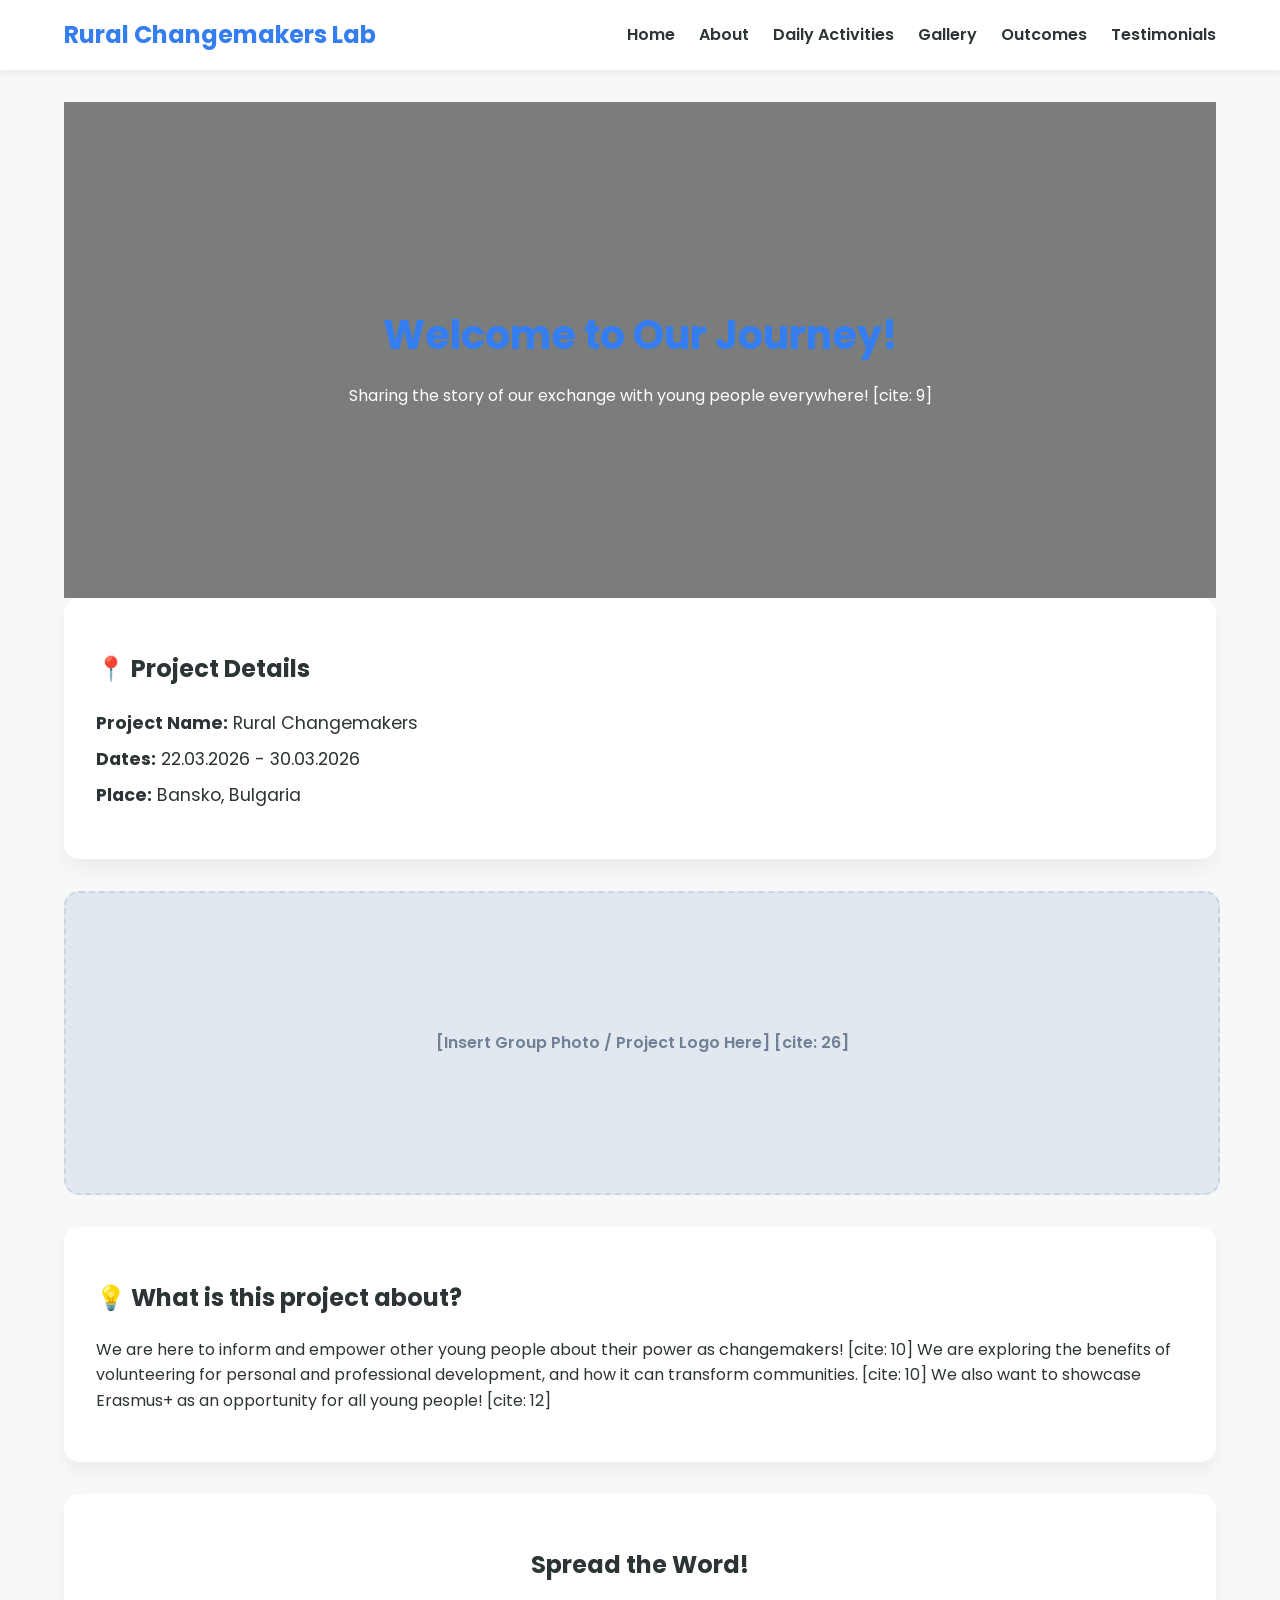
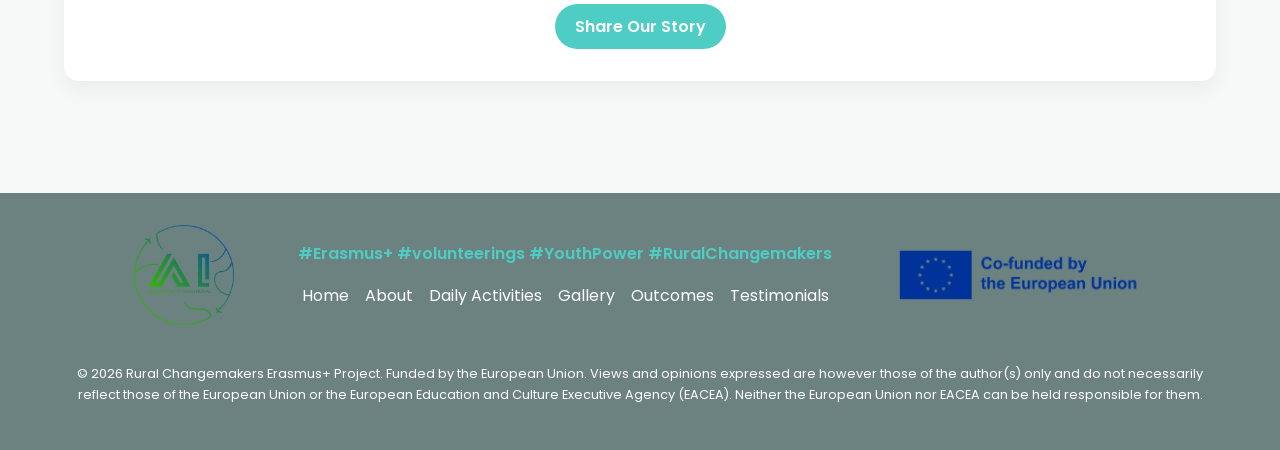
==== index.html @ 68622f0f "Initial commit" ====
<!DOCTYPE html>
<html lang="en">
<head>
  <meta charset="UTF-8">
  <meta name="viewport" content="width=device-width, initial-scale=1.0">
  <title>Rural Changemakers</title>
  <link href="https://fonts.googleapis.com/css2?family=Poppins:wght@400;600;700&display=swap" rel="stylesheet">
  <link rel="stylesheet" href="css/style.css">
</head>
<body>

<header>
  <nav>
    <div class="logo">Rural Changemakers Lab</div>

    <div class="hamburger" onclick="toggleMenu()">
      <div></div>
      <div></div>
      <div></div>
    </div>

    <ul class="nav-links" id="navLinks">
      <li><a href="index.html">Home</a></li>
      <li><a href="about.html">About</a></li>
      <li><a href="activities.html">Daily Activities</a></li>
      <li><a href="gallery.html">Gallery</a></li>
      <li><a href="outcomes.html">Outcomes</a></li>
      <li><a href="testimonials.html">Testimonials</a></li>
    </ul>
  </nav>
</header>

<main>
  <header class="hero" style="position: relative; overflow: hidden; color: white; min-height: 400px; display: flex; flex-direction: column; justify-content: center; align-items: center; text-align: center;">

    <!-- Background Slider -->
    <div class="bg-slider">
      <div class="slide active" style="background-image: url('https://images.unsplash.com/photo-1506501139174-099022df5260?ixlib=rb-1.2.1&auto=format&fit=crop&w=1951&q=80');"></div>
      <div class="slide" style="background-image: url('https://images.unsplash.com/photo-1523240795612-9a054b0db644?ixlib=rb-1.2.1&auto=format&fit=crop&w=1950&q=80');"></div>
      <div class="slide" style="background-image: url('https://images.unsplash.com/photo-1511632765486-a01980e01a18?ixlib=rb-1.2.1&auto=format&fit=crop&w=1950&q=80');"></div>

      <!-- Optional: Dark overlay to make text readable -->
      <div class="slider-overlay"></div>
    </div>

    <!-- Content that sits on top -->
    <div class="hero-content" style="position: relative; z-index: 2;">
      <h1>Welcome to Our Journey!</h1>
      <p>Sharing the story of our exchange with young people everywhere! [cite: 9]</p>
    </div>
  </header>

  <section class="card">
    <h2>📍 Project Details</h2>
    <ul class="details-list">
      <li><strong>Project Name:</strong> Rural Changemakers</li>
      <li><strong>Dates:</strong> 22.03.2026 - 30.03.2026</li>
      <li><strong>Place:</strong> Bansko, Bulgaria</li>
    </ul>
  </section>

  <div class="image-placeholder">
    [Insert Group Photo / Project Logo Here] [cite: 26]
  </div>

  <section class="card">
    <h2>💡 What is this project about?</h2>
    <p>We are here to inform and empower other young people about their power as changemakers! [cite: 10] We are exploring the benefits of volunteering for personal and professional development, and how it can transform communities. [cite: 10] We also want to showcase Erasmus+ as an opportunity for all young people! [cite: 12]</p>
  </section>

  <section class="card" style="text-align: center;">
    <h2>Spread the Word!</h2>
    <button class="btn" onclick="sharePage()">Share Our Story</button>
  </section>
</main>

<footer>
  <div class="footer-content">

    <div style="display: flex; justify-content: center; align-items: center; gap: 4rem; width: 100%;">
      <div class="footer-logo-left">
        <img src="img/AI-logo.png" alt="Left Logo Placeholder" style="max-width: 100px;">
      </div>

      <div class="footer-center" style="text-align: center;">
        <p class="footer-hashtags">#Erasmus+ #volunteerings #YouthPower #RuralChangemakers</p>

        <ul class="footer-links">
          <li><a href="index.html">Home</a></li>
          <li><a href="about.html">About</a></li>
          <li><a href="activities.html">Daily Activities</a></li>
          <li><a href="gallery.html">Gallery</a></li>
          <li><a href="outcomes.html">Outcomes</a></li>
          <li><a href="testimonials.html">Testimonials</a></li>
        </ul>
      </div>

      <div class="footer-logo-right">
        <img src="img/EN_Co-fundedbytheEU_RGB_Monochrome.png" alt="Right Logo Placeholder" style="max-width: 250px;">
      </div>
    </div>

    <p style="font-size: 0.8rem; margin-top: 1rem;">
      © 2026 Rural Changemakers Erasmus+ Project.
      Funded by the European Union. Views and opinions expressed are however those of the author(s) only and do not necessarily reflect those of the European Union or the European Education and Culture Executive Agency (EACEA). Neither the European Union nor EACEA can be held responsible for them.
    </p>
  </div>
</footer>

<script src="js/app.js"></script>
</body>
</html>
---- css/style.css ----
/* CSS styles for a youth-friendly, attractive design [cite: 53] */
:root {
  --primary-color: #357EF2;
  --secondary-color: #4ECDC4;
  --dark-text: #2D3436;
  --light-bg: #F7F9F9;
  --footer-bg: #6C8280;
}

body {
  font-family: 'Poppins', sans-serif;
  margin: 0;
  padding: 0;
  background-color: var(--light-bg);
  color: var(--dark-text);
  line-height: 1.6;
}

/* Easy to navigate menu  */
nav {
  display: flex;
  justify-content: space-between;
  align-items: center;
  background-color: white;
  padding: 1rem 5%;
  box-shadow: 0 4px 6px rgba(0,0,0,0.05);
  position: sticky;
  top: 0;
  z-index: 100;
}

.logo {
  font-size: 1.5rem;
  font-weight: 700;
  color: var(--primary-color);
}

 /* ... existing code ... */
 .slider-container {
   max-width: 800px;
   margin: 2rem auto;
   position: relative;
   overflow: hidden;
   border-radius: 8px;
   box-shadow: 0 4px 8px rgba(0,0,0,0.1);
 }

 .slider .slide {
   display: none;
 }

 .slider .slide.active {
   display: block;
 }

 .slider img {
   width: 100%;
   height: auto;
   display: block;
 }

 .slider .prev, .slider .next {
   cursor: pointer;
   position: absolute;
   top: 50%;
   width: auto;
   padding: 16px;
   margin-top: -22px;
   color: white;
   font-weight: bold;
   font-size: 18px;
   transition: 0.6s ease;
   border-radius: 0 3px 3px 0;
   user-select: none;
   background-color: rgba(0,0,0,0.5);
   border: none;
 }

 .slider .next {
   right: 0;
   border-radius: 3px 0 0 3px;
 }

 .slider .prev:hover, .slider .next:hover {
   background-color: rgba(0,0,0,0.8);
 }
 /* ... existing code ... */

.nav-links {
  list-style: none;
  display: flex;
  gap: 1.5rem;
  margin: 0;
  padding: 0;
}

.nav-links a {
  text-decoration: none;
  color: var(--dark-text);
  font-weight: 600;
  transition: color 0.3s;
}

.nav-links a:hover {
  color: var(--secondary-color);
}

/* Hamburger menu for mobile responsiveness  */
.hamburger {
  display: none;
  cursor: pointer;
  flex-direction: column;
  gap: 5px;
}

.hamburger div {
  width: 25px;
  height: 3px;
  background-color: var(--dark-text);
  transition: all 0.3s;
}

main {
  padding: 2rem 5%;
  max-width: 1200px;
  margin: auto;
}

.hero {
  text-align: center;
  padding: 3rem 0;
}

.hero h1 {
  color: var(--primary-color);
  font-size: 2.5rem;
  margin-bottom: 1rem;
}

.card {
  background: white;
  border-radius: 15px;
  padding: 2rem;
  box-shadow: 0 10px 20px rgba(0,0,0,0.05);
  margin-bottom: 2rem;
}

.details-list {
  list-style: none;
  padding: 0;
  font-size: 1.1rem;
}

.details-list li {
  margin-bottom: 0.5rem;
}

.image-placeholder {
  width: 100%;
  height: 300px;
  background-color: #E2E8F0;
  border-radius: 15px;
  display: flex;
  align-items: center;
  justify-content: center;
  font-weight: 600;
  color: #718096;
  margin-bottom: 2rem;
  border: 2px dashed #CBD5E0;
}

.btn {
  background-color: var(--secondary-color);
  color: white;
  border: none;
  padding: 10px 20px;
  border-radius: 25px;
  font-size: 1rem;
  font-weight: 600;
  cursor: pointer;
  transition: transform 0.2s, background-color 0.2s;
  font-family: inherit;
}

.btn:hover {
  background-color: #3bbcb3;
  transform: translateY(-2px);
}

.hashtags {
  color: var(--primary-color);
  font-weight: 600;
  margin-top: 1rem;
}

@media (max-width: 768px) {
  .nav-links {
    display: none;
    flex-direction: column;
    position: absolute;
    top: 100%;
    left: 0;
    width: 100%;
    background-color: white;
    text-align: center;
    padding: 1rem 0;
    box-shadow: 0 4px 6px rgba(0,0,0,0.05);
  }
  .nav-links.active {
    display: flex;
  }
  .hamburger {
    display: flex;
  }
}
 /* Footer Styles */
 footer {
   background-color: var(--footer-bg);
   color: white;
   text-align: center;
   padding: 2rem 5%;
   margin-top: 3rem;
 }

 .footer-content {
   max-width: 1200px;
   margin: auto;
   display: flex;
   flex-direction: column;
   gap: 1rem;
   align-items: center;
 }

 .footer-hashtags {
   color: var(--secondary-color);
   font-weight: 600;
   margin: 0.5rem 0;
 }

 .footer-links {
   list-style: none;
   padding: 0;
   display: flex;
   gap: 1rem;
   flex-wrap: wrap;
   justify-content: center;
 }

 .footer-links a {
   color: white;
   text-decoration: none;
   transition: color 0.3s;
 }

 .footer-links a:hover {
   color: var(--primary-color);
 }

 .snowball-message {
   font-style: italic;
   color: #CBD5E0;
   margin-top: 1rem;
 }

 /* ... existing code ... */

 /* Background Slider Styles */
 .bg-slider {
   position: absolute;
   top: 0;
   left: 0;
   width: 100%;
   height: 100%;
   z-index: 1;
 }

 .bg-slider .slide {
   position: absolute;
   top: 0;
   left: 0;
   width: 100%;
   height: 100%;
   background-size: cover;
   background-position: center;
   opacity: 0;
   transition: opacity 1s ease-in-out;
 }

 .bg-slider .slide.active {
   opacity: 1;
 }

 .bg-slider .slider-overlay {
   position: absolute;
   top: 0;
   left: 0;
   width: 100%;
   height: 100%;
   background-color: rgba(0, 0, 0, 0.5); /* Darkens the images so white text is readable */
   z-index: 1;
 }
 /* ... existing code ... */
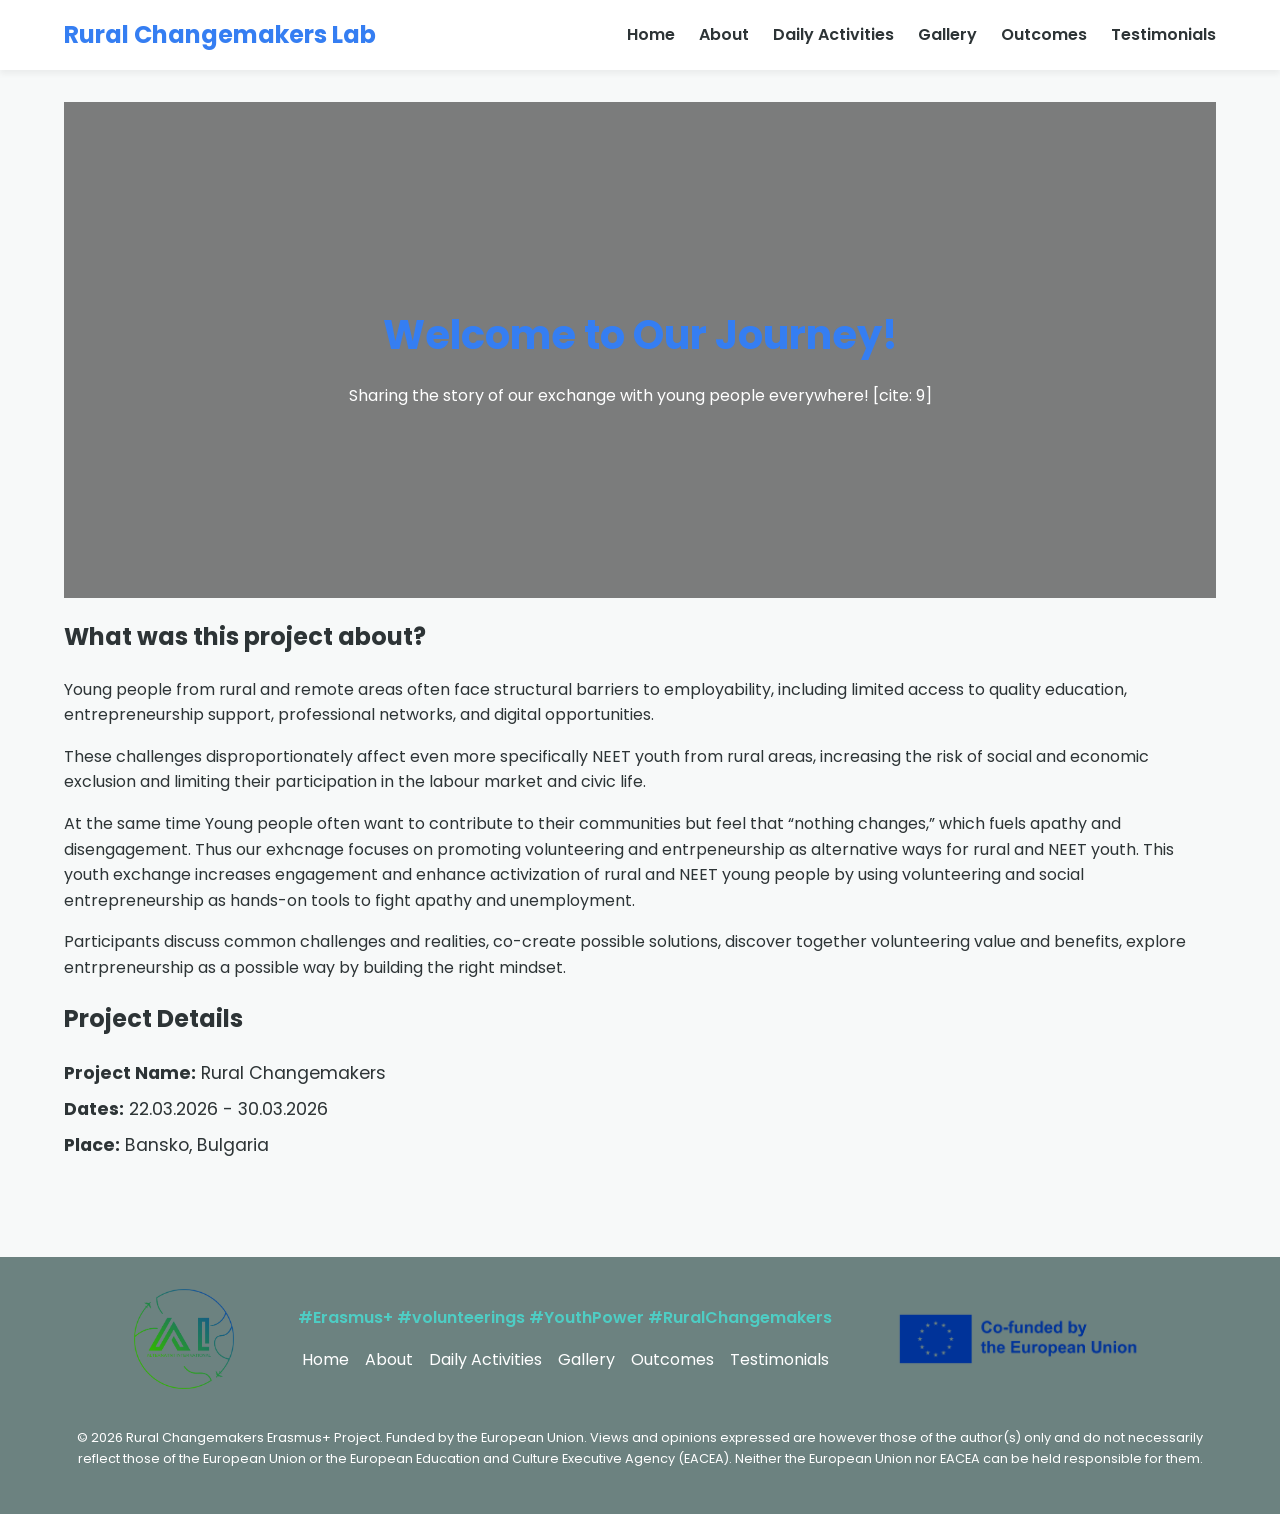
==== commit 3593f72f: "Update." ====
--- a/index.html
+++ b/index.html
@@ -31,6 +31,7 @@
 </header>
 
 <main>
+
   <header class="hero" style="position: relative; overflow: hidden; color: white; min-height: 400px; display: flex; flex-direction: column; justify-content: center; align-items: center; text-align: center;">
 
     <!-- Background Slider -->
@@ -50,28 +51,30 @@
     </div>
   </header>
 
-  <section class="card">
-    <h2>📍 Project Details</h2>
-    <ul class="details-list">
-      <li><strong>Project Name:</strong> Rural Changemakers</li>
-      <li><strong>Dates:</strong> 22.03.2026 - 30.03.2026</li>
-      <li><strong>Place:</strong> Bansko, Bulgaria</li>
-    </ul>
-  </section>
+  <h2>What was this project about?</h2>
+  <p>
+    Young people from rural and remote areas often face structural barriers to employability, including limited access to quality education, entrepreneurship support, professional networks, and digital opportunities.
+  </p>
 
-  <div class="image-placeholder">
-    [Insert Group Photo / Project Logo Here] [cite: 26]
-  </div>
+  <p>
+    These challenges disproportionately affect even more specifically NEET youth from rural areas, increasing the risk of social and economic exclusion and limiting their participation in the labour market and civic life.
+  </p>
 
-  <section class="card">
-    <h2>💡 What is this project about?</h2>
-    <p>We are here to inform and empower other young people about their power as changemakers! [cite: 10] We are exploring the benefits of volunteering for personal and professional development, and how it can transform communities. [cite: 10] We also want to showcase Erasmus+ as an opportunity for all young people! [cite: 12]</p>
-  </section>
+  <p>
+    At the same time Young people often want to contribute to their communities but feel that “nothing changes,” which fuels apathy and disengagement. Thus our exhcnage focuses on promoting volunteering and entrpeneurship as alternative ways for rural and NEET youth. This youth exchange increases engagement and enhance activization of rural and NEET young people by using volunteering and social entrepreneurship as hands-on tools to fight apathy and unemployment.
+  </p>
 
-  <section class="card" style="text-align: center;">
-    <h2>Spread the Word!</h2>
-    <button class="btn" onclick="sharePage()">Share Our Story</button>
-  </section>
+  <p>
+    Participants discuss common challenges and realities, co-create possible solutions, discover together volunteering value and benefits, explore entrpreneurship as a possible way by building the right mindset.
+  </p>
+
+  <h2>Project Details</h2>
+  <ul class="details-list">
+    <li><strong>Project Name:</strong> Rural Changemakers</li>
+    <li><strong>Dates:</strong> 22.03.2026 - 30.03.2026</li>
+    <li><strong>Place:</strong> Bansko, Bulgaria</li>
+  </ul>
+
 </main>
 
 <footer>
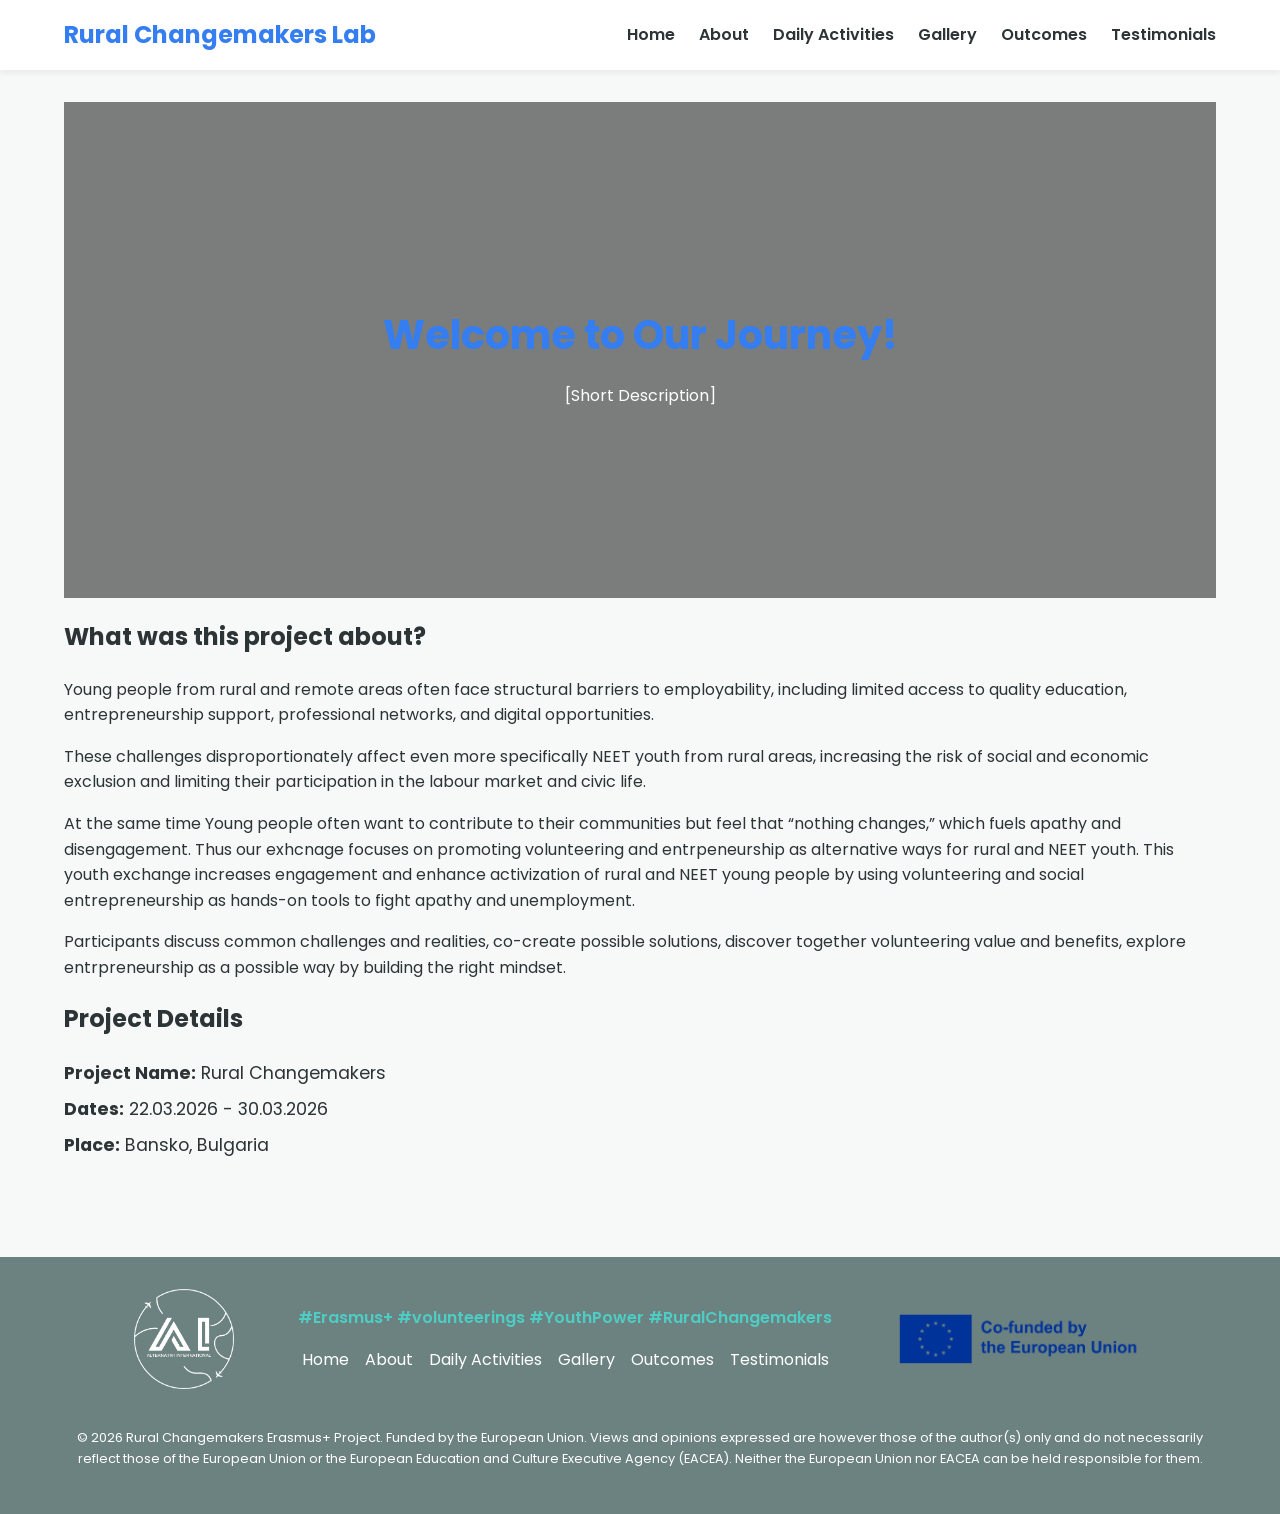
==== commit 7d6d64f8: "Update 2." ====
--- a/index.html
+++ b/index.html
@@ -47,7 +47,7 @@
     <!-- Content that sits on top -->
     <div class="hero-content" style="position: relative; z-index: 2;">
       <h1>Welcome to Our Journey!</h1>
-      <p>Sharing the story of our exchange with young people everywhere! [cite: 9]</p>
+      <p>[Short Description]</p>
     </div>
   </header>
 
@@ -82,7 +82,7 @@
 
     <div style="display: flex; justify-content: center; align-items: center; gap: 4rem; width: 100%;">
       <div class="footer-logo-left">
-        <img src="img/AI-logo.png" alt="Left Logo Placeholder" style="max-width: 100px;">
+        <img src="img/AI_logo-white.png" alt="Left Logo Placeholder" style="max-width: 100px;">
       </div>
 
       <div class="footer-center" style="text-align: center;">
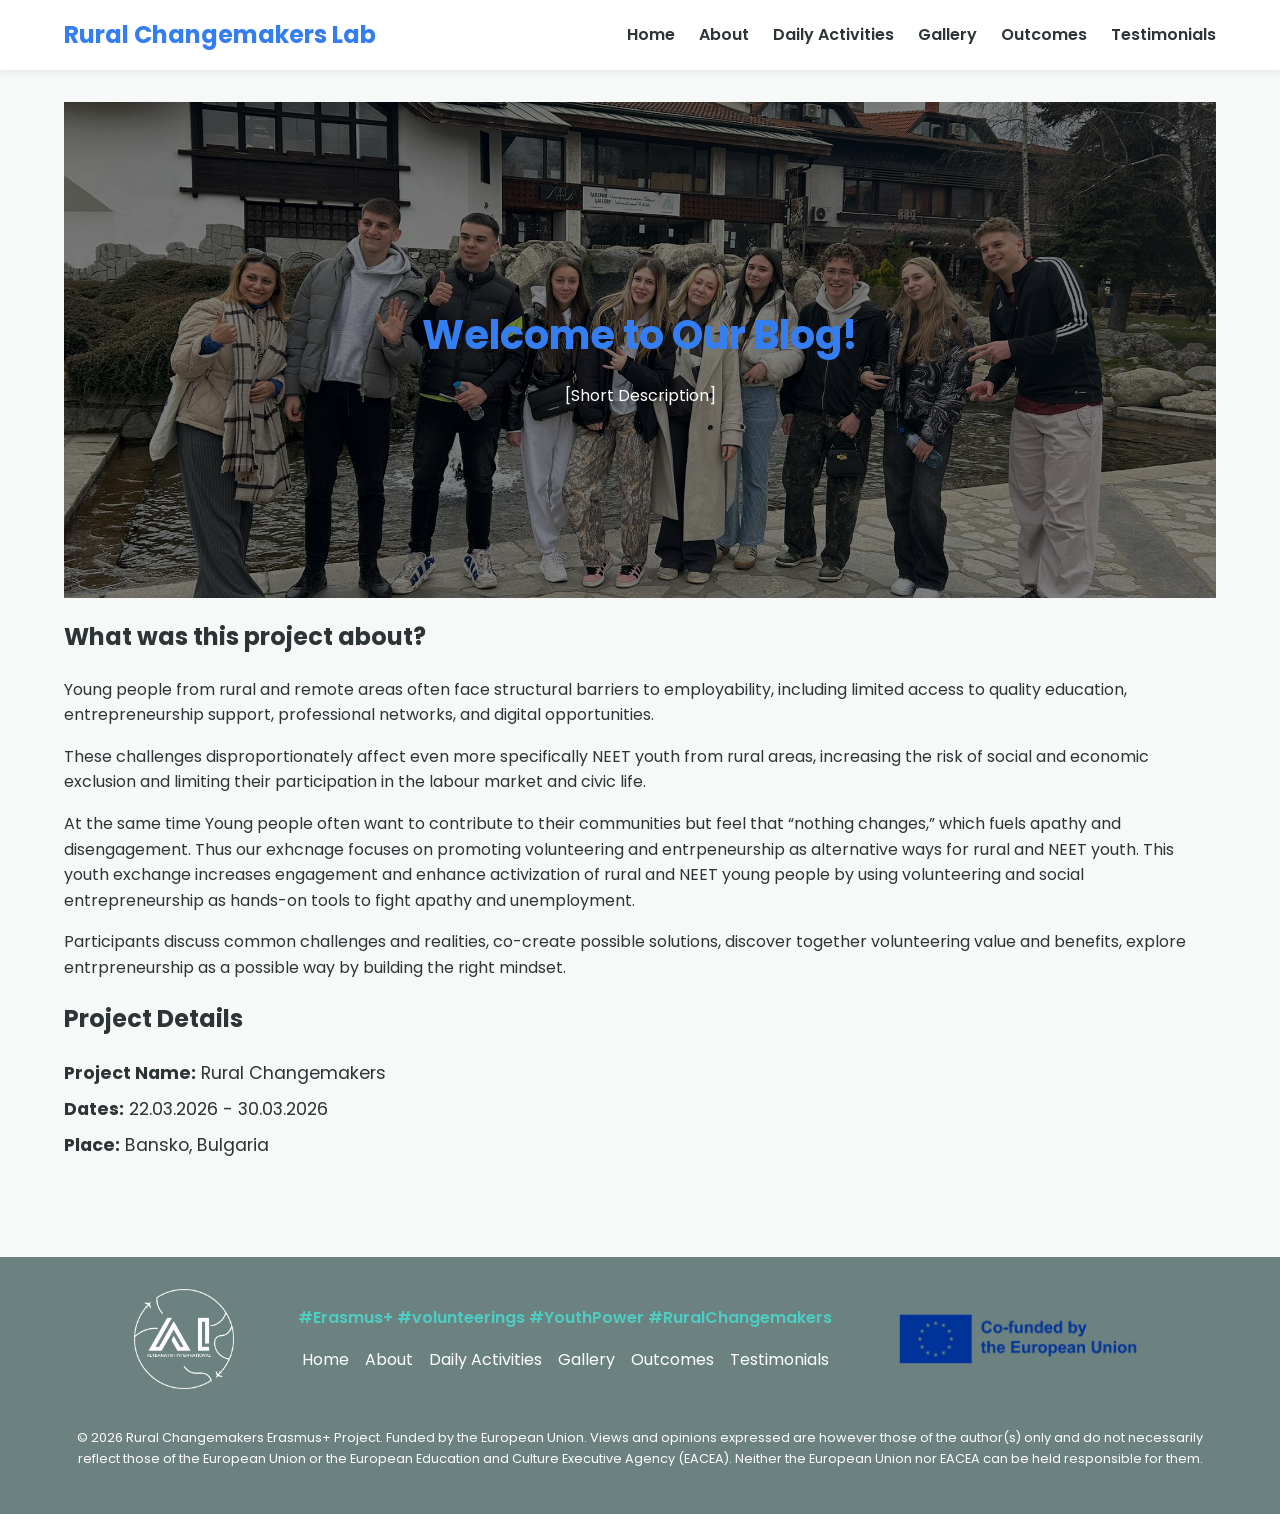
==== commit aaad7d97: "Fix first page." ====
--- a/index.html
+++ b/index.html
@@ -36,9 +36,9 @@
 
     <!-- Background Slider -->
     <div class="bg-slider">
-      <div class="slide active" style="background-image: url('https://images.unsplash.com/photo-1506501139174-099022df5260?ixlib=rb-1.2.1&auto=format&fit=crop&w=1951&q=80');"></div>
-      <div class="slide" style="background-image: url('https://images.unsplash.com/photo-1523240795612-9a054b0db644?ixlib=rb-1.2.1&auto=format&fit=crop&w=1950&q=80');"></div>
-      <div class="slide" style="background-image: url('https://images.unsplash.com/photo-1511632765486-a01980e01a18?ixlib=rb-1.2.1&auto=format&fit=crop&w=1950&q=80');"></div>
+      <div class="slide active" style="background-image: url('img/photos/photo-1.jpg');"></div>
+      <div class="slide" style="background-image: url('img/photos/photo-2.jpg');"></div>
+      <div class="slide" style="background-image: url('img/photos/photo-4.jpg');"></div>
 
       <!-- Optional: Dark overlay to make text readable -->
       <div class="slider-overlay"></div>
@@ -46,7 +46,7 @@
 
     <!-- Content that sits on top -->
     <div class="hero-content" style="position: relative; z-index: 2;">
-      <h1>Welcome to Our Journey!</h1>
+      <h1>Welcome to Our Blog!</h1>
       <p>[Short Description]</p>
     </div>
   </header>
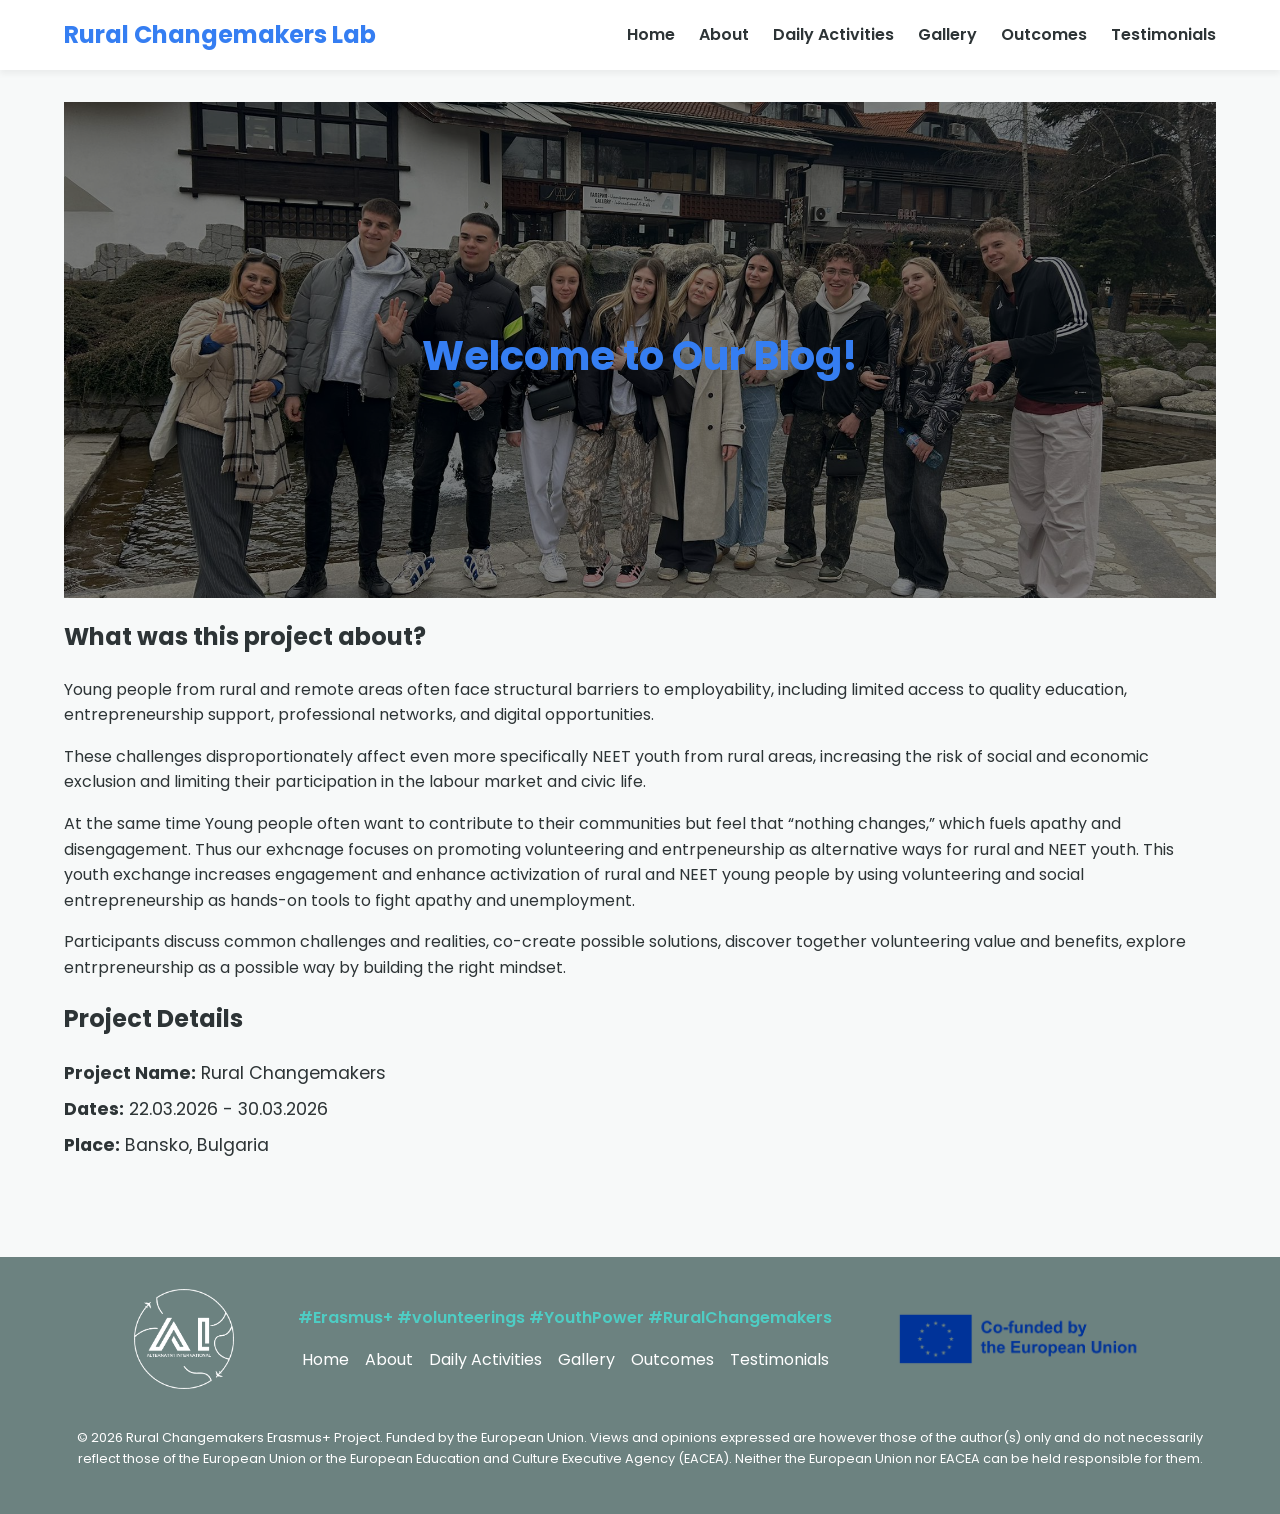
==== commit 37fd8710: "Fixed some placeholder." ====
--- a/index.html
+++ b/index.html
@@ -47,7 +47,6 @@
     <!-- Content that sits on top -->
     <div class="hero-content" style="position: relative; z-index: 2;">
       <h1>Welcome to Our Blog!</h1>
-      <p>[Short Description]</p>
     </div>
   </header>
 
